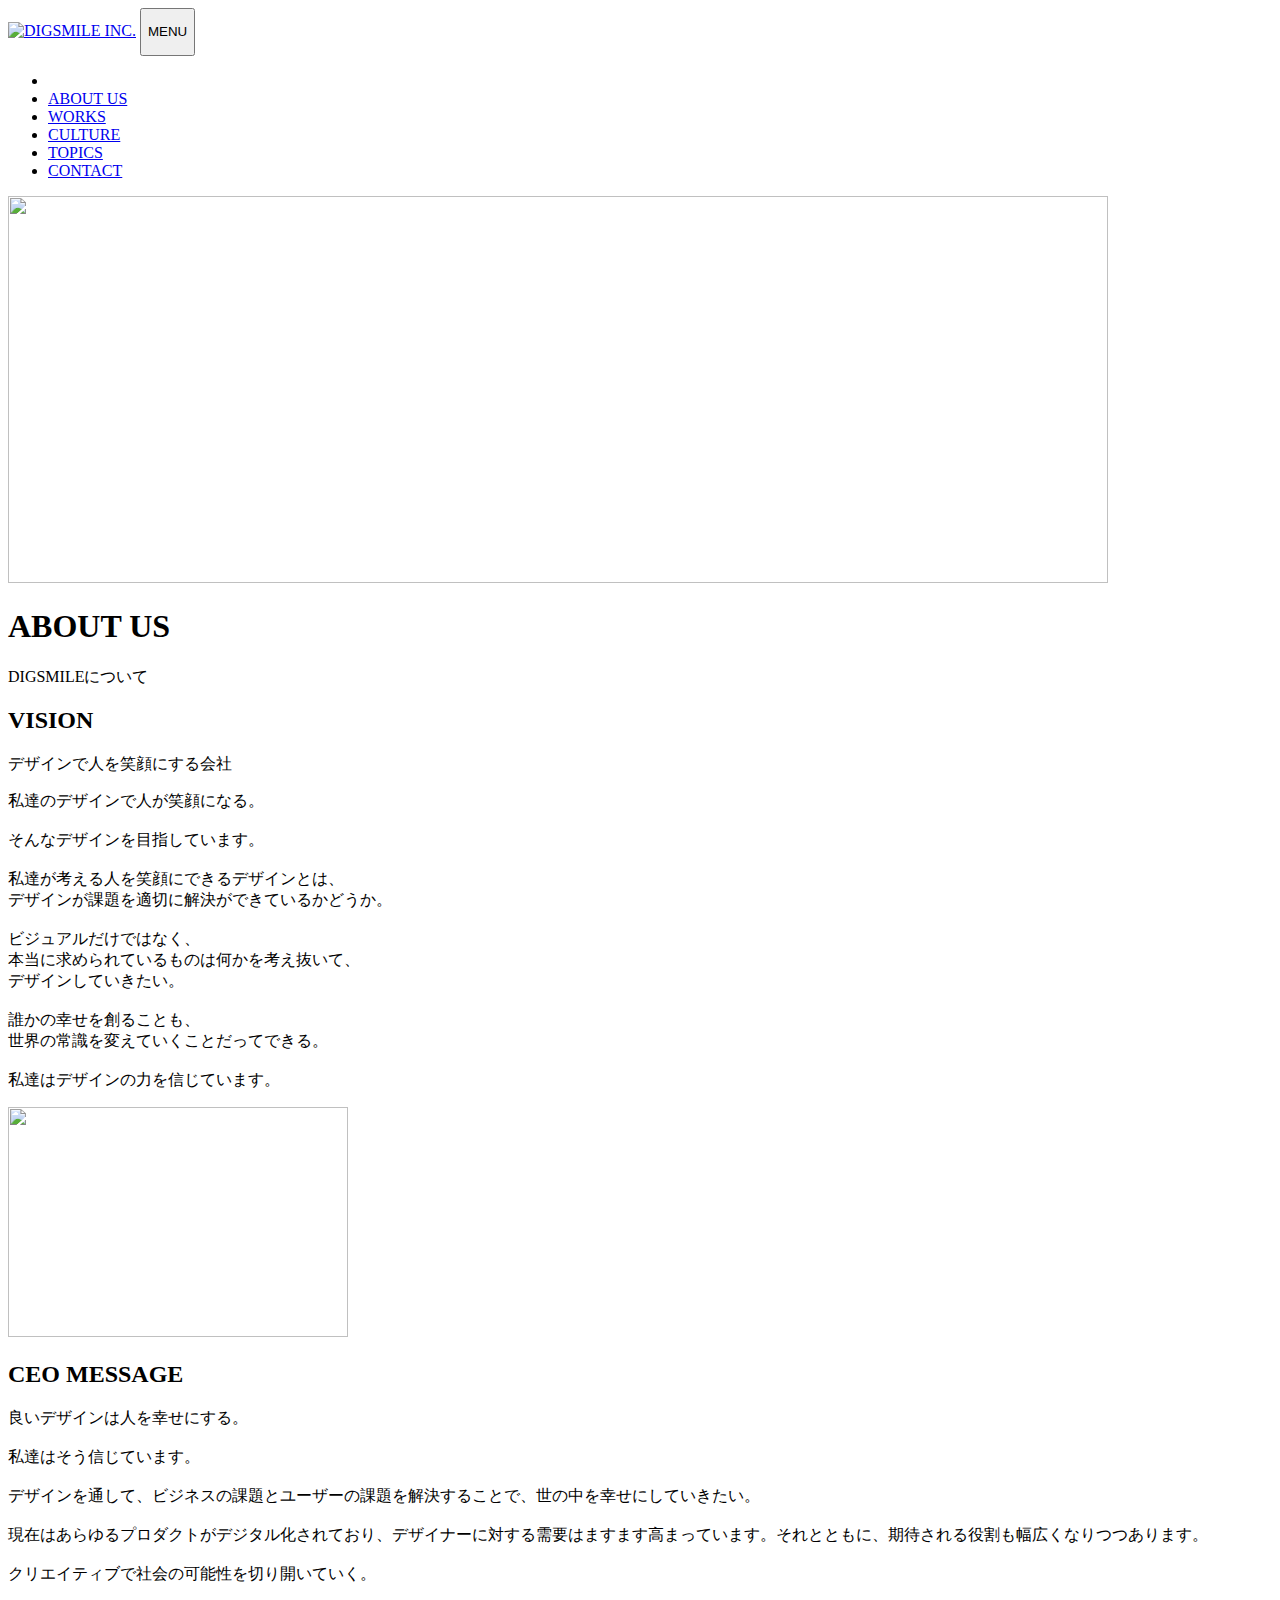
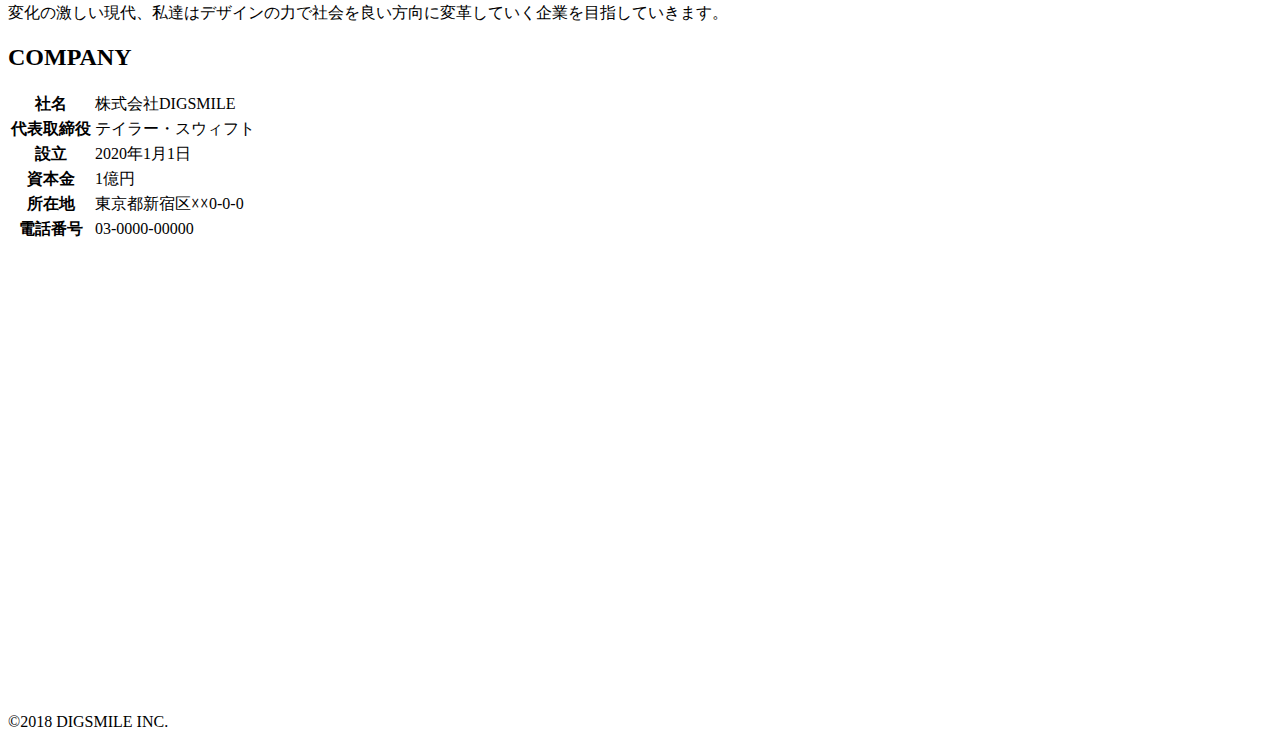
==== about/index.html @ 014f4f3a "update site logo link (relative path -> root relative path)" ====
<!DOCTYPE html>
<html lang="en">

<head>
  <!-- エンコード設定 -->
  <meta charset="UTF-8" />
  <meta http-equiv="X-UA-Compatible" content="IE=edge" />

  <!-- レスポンシブ対応 -->
  <meta name="viewport" content="width=device-width, initial-scale=1.0" />

  <!-- 模写コーディングのため、Basic認証をかける -->
  <meta name="robots" content="noindex , nofollow" />

  <!-- ページ設定 -->
  <title>DIGSMILE INC.</title>
  <meta name="keywards" content="DIGSMILE INC.,会社概要" />
  <meta name="description" content="DIGSMILE INC.の会社概要ページ" />
  <link rel="shortcut icon" href="../img/favicon.svg" />
  <link rel="apple-touch-icon" href="../img/favicon.svg" />

  <!-- CSS読み込み -->
  <link rel="stylesheet" href="../css/normalize.css" />
  <link rel="stylesheet" href="../css/style.css" />
</head>

<body class="pg_about">
  <div class="wrapper">
    <!-- ヘッダー -->
    <header class="ly_header">
      <div class="bl_headerUtils">
        <!-- サイトロゴ -->
        <a class="bl_headerUtils_logo" href="/index.html"><img src="/img/site-logo.svg" alt="DIGSMILE INC." /></a>
        <!-- ハンバーガーボタン -->
        <button class="bl_humbergerBtn">
          <div class="bl_humbergerBtn_icon">
            <span class="bl_humbergerBtn_bar bl_humbergerBtn_bar__top"></span>
            <span class="bl_humbergerBtn_bar bl_humbergerBtn_bar__mid"></span>
            <span class="bl_humbergerBtn_bar bl_humbergerBtn_bar__bottom"></span>
          </div>
          <p class="bl_humbergerBtn_txt">MENU</p>
        </button>
        <!-- ヘッダーナビゲーション -->
        <nav class="bl_headerNav">
          <ul class="bl_headerNav_inner">
            <li>
              <a class="bl_headerNav_siteLogo" href="../index.html"><img src="../img/site-logo2.svg" alt="" /></a>
            </li>
            <li><a class="bl_headerNav_link" href="../index.html#sec_about">ABOUT US</a></li>
            <li><a class="bl_headerNav_link" href="../index.html#sec_works">WORKS</a></li>
            <li><a class="bl_headerNav_link" href="../index.html#sec_culture">CULTURE</a></li>
            <li><a class="bl_headerNav_link" href="../index.html#sec_topics">TOPICS</a></li>
            <li><a class="bl_headerNav_link" href="../index.html#sec_contact">CONTACT</a></li>
          </ul>
        </nav>
      </div>
      <!-- /.bl_headerUtils -->
    </header>

    <main>
      <!-- キービジュアル -->
      <div class="bl_keyVisual">
        <img class="bl_keyVisual_img" src="./img/heading-img@2x.jpg" width="1100" height="387" alt="" />
        <div class="bl_keyVisual_body">
          <h1 class="bl_keyVisual_bigCopy">ABOUT US</h1>
          <p class="bl_keyVisual_smallCopy">DIGSMILEについて</p>
        </div>
        <!-- /.bl_keyVisual_body -->
      </div>
      <!-- /.bl_mainVisual -->
      <article class="ly_article">
        <div class="ly_cont">
          <section class="ly_cont_inner md_pl120 lg_pl226" id="sec_vision">
            <h2 class="el_sectionTtl">VISION</h2>
            <p class="el_sectionSummary">デザインで人を笑顔にする会社</p>
            <p class="el_sectionMsg">
              私達のデザインで人が笑顔になる。<br /><br />そんなデザインを目指しています。<br /><br />私達が考える人を笑顔にできるデザインとは、<br />デザインが課題を適切に解決ができているかどうか。<br /><br />ビジュアルだけではなく、<br />本当に求められているものは何かを考え抜いて、<br />デザインしていきたい。<br /><br />誰かの幸せを創ることも、<br />世界の常識を変えていくことだってできる。<br /><br />私達はデザインの力を信じています。
            </p>
          </section>
        </div>
        <!-- /.ly_cont -->
        <div class="ly_cont">
          <section class="ly_cont_inner" id="sec_ceoMessage">
            <div class="bl_imgContent">
              <img class="bl_imgContent_img" src="./img/ceo-img@2x.jpg" width="340" height="230" alt="" />
              <div class="bl_imgContent_content">
                <h2 class="el_sectionTtl">CEO MESSAGE</h2>
                <p>
                  良いデザインは人を幸せにする。<br /><br />私達はそう信じています。<br /><br />デザインを通して、ビジネスの課題とユーザーの課題を解決することで、世の中を幸せにしていきたい。<br /><br />現在はあらゆるプロダクトがデジタル化されており、デザイナーに対する需要はますます高まっています。それとともに、期待される役割も幅広くなりつつあります。<br /><br />クリエイティブで社会の可能性を切り開いていく。<br /><br />変化の激しい現代、私達はデザインの力で社会を良い方向に変革していく企業を目指していきます。
                </p>
              </div>
            </div>
          </section>
        </div>
        <!-- /.ly_cont -->
        <div class="ly_cont">
          <section class="ly_cont_inner" id="sec_company">
            <h2 class="el_sectionTtl">COMPANY</h2>
            <div class="bl_horizTable">
              <table>
                <tr>
                  <th>社名</th>
                  <td>株式会社DIGSMILE</td>
                </tr>
                <tr>
                  <th>代表取締役</th>
                  <td>テイラー・スウィフト</td>
                </tr>
                <tr>
                  <th>設立</th>
                  <td>2020年1月1日</td>
                </tr>
                <tr>
                  <th>資本金</th>
                  <td>1億円</td>
                </tr>
                <tr>
                  <th>所在地</th>
                  <td>東京都新宿区☓☓0-0-0</td>
                </tr>
                <tr>
                  <th>電話番号</th>
                  <td>03-0000-00000</td>
                </tr>
              </table>
            </div>
            <iframe class="el_googleMap"
              src="https://www.google.com/maps/embed?pb=!1m14!1m12!1m3!1d6480.857083629571!2d139.69778716554978!3d35.69107059295656!2m3!1f0!2f0!3f0!3m2!1i1024!2i768!4f13.1!5e0!3m2!1sja!2suk!4v1666023691717!5m2!1sja!2suk"
              width="600" height="450" style="border: 0" allowfullscreen="" loading="lazy"
              referrerpolicy="no-referrer-when-downgrade"></iframe>
          </section>
        </div>
        <!-- /.ly_cont -->
      </article>
    </main>

    <!-- フッター -->
    <footer class="ly_footer">
      <p class="el_copyRight">&copy;2018 DIGSMILE INC.</p>
    </footer>
  </div>
  <!-- /.wrapper -->

  <!-- Java Script 読み込み -->
  <script src="../js/jquery-3.6.1.min.js"></script>
  <script src="../js/humbergerBtn.js"></script>
</body>

</html>
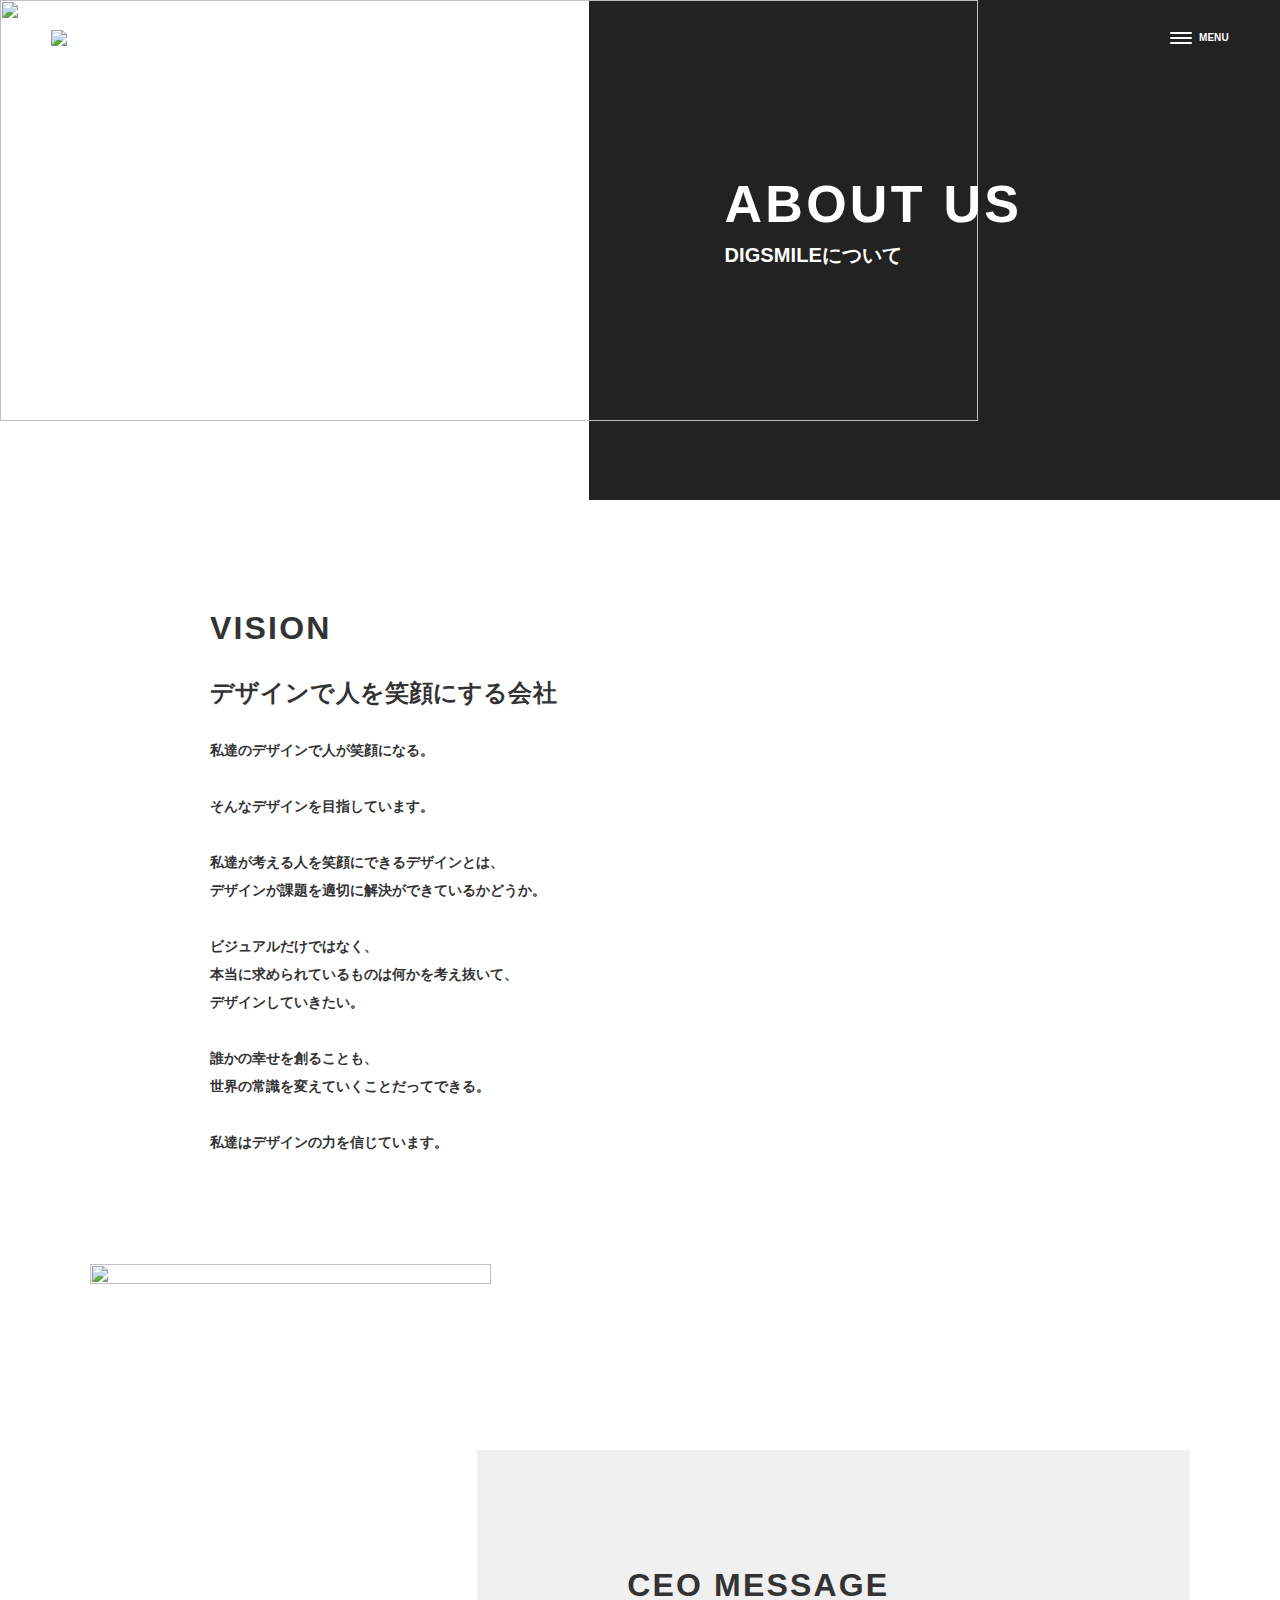
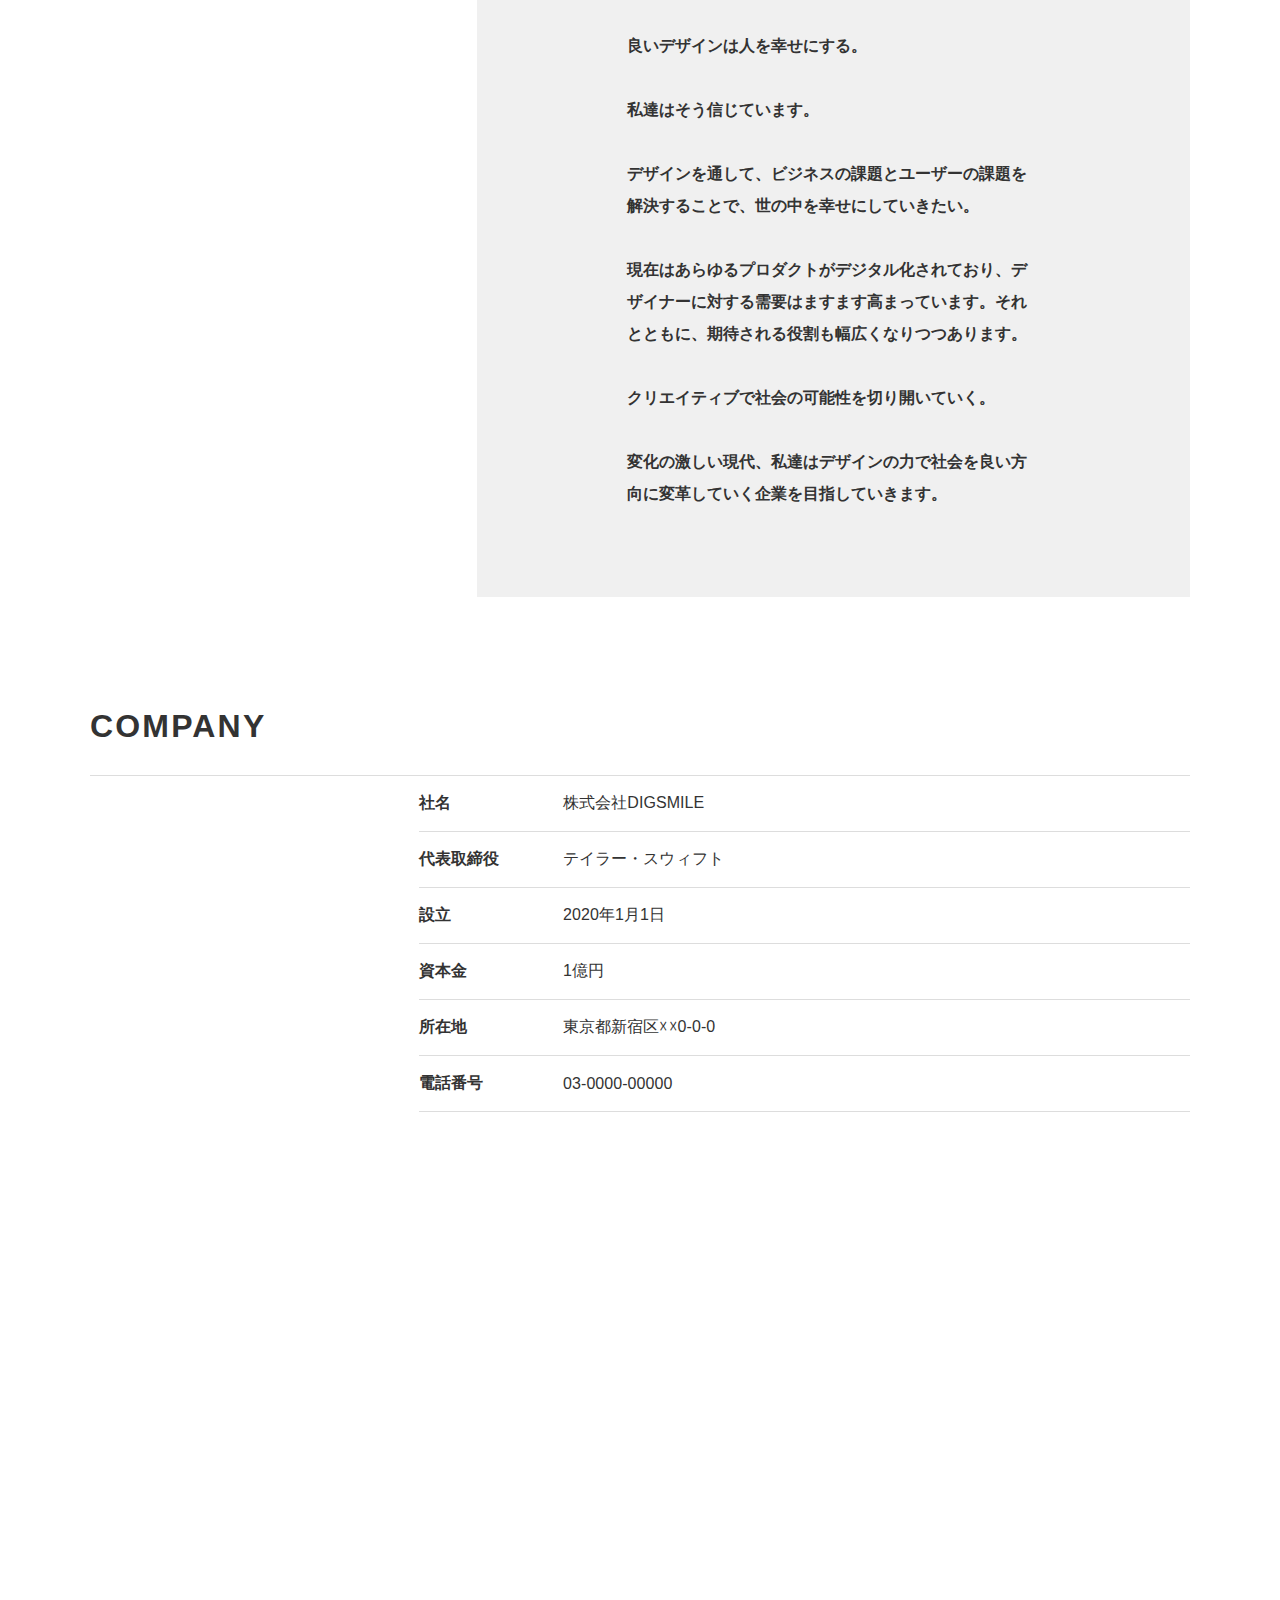
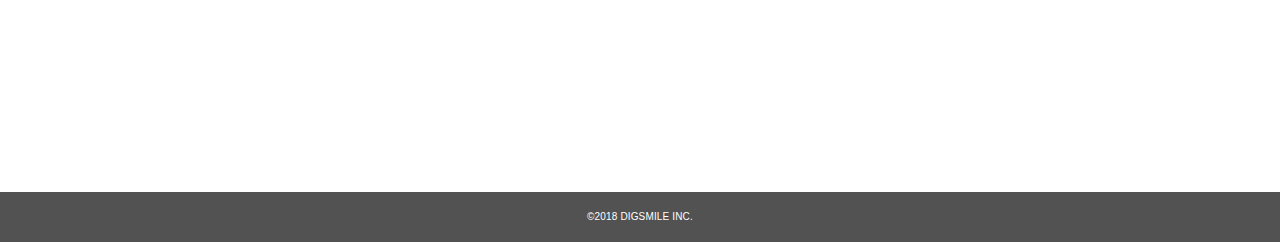
==== commit ca277ac7: "fix paragraph (br tag -> p tag and adjust spacing)" ====
--- a/about/index.html
+++ b/about/index.html
@@ -13,15 +13,15 @@
   <meta name="robots" content="noindex , nofollow" />
 
   <!-- ページ設定 -->
-  <title>DIGSMILE INC.</title>
+  <title>会社概要|DIGSMILE INC.</title>
   <meta name="keywards" content="DIGSMILE INC.,会社概要" />
   <meta name="description" content="DIGSMILE INC.の会社概要ページ" />
-  <link rel="shortcut icon" href="../img/favicon.svg" />
-  <link rel="apple-touch-icon" href="../img/favicon.svg" />
+  <link rel="shortcut icon" href="/img/favicon.svg" />
+  <link rel="apple-touch-icon" href="/img/favicon.svg" />
 
   <!-- CSS読み込み -->
-  <link rel="stylesheet" href="../css/normalize.css" />
-  <link rel="stylesheet" href="../css/style.css" />
+  <link rel="stylesheet" href="/css/normalize.css" />
+  <link rel="stylesheet" href="/css/style.css" />
 </head>
 
 <body class="pg_about">
@@ -44,13 +44,13 @@
         <nav class="bl_headerNav">
           <ul class="bl_headerNav_inner">
             <li>
-              <a class="bl_headerNav_siteLogo" href="../index.html"><img src="../img/site-logo2.svg" alt="" /></a>
+              <a class="bl_headerNav_siteLogo" href="/index.html"><img src="/img/site-logo2.svg" alt="" /></a>
             </li>
-            <li><a class="bl_headerNav_link" href="../index.html#sec_about">ABOUT US</a></li>
-            <li><a class="bl_headerNav_link" href="../index.html#sec_works">WORKS</a></li>
-            <li><a class="bl_headerNav_link" href="../index.html#sec_culture">CULTURE</a></li>
-            <li><a class="bl_headerNav_link" href="../index.html#sec_topics">TOPICS</a></li>
-            <li><a class="bl_headerNav_link" href="../index.html#sec_contact">CONTACT</a></li>
+            <li><a class="bl_headerNav_link" href="/about/index.html">ABOUT US</a></li>
+            <li><a class="bl_headerNav_link" href="/index.html#sec_works">WORKS</a></li>
+            <li><a class="bl_headerNav_link" href="/index.html#sec_culture">CULTURE</a></li>
+            <li><a class="bl_headerNav_link" href="/index.html#sec_topics">TOPICS</a></li>
+            <li><a class="bl_headerNav_link" href="/contact/index.html">CONTACT</a></li>
           </ul>
         </nav>
       </div>
@@ -73,8 +73,13 @@
           <section class="ly_cont_inner md_pl120 lg_pl226" id="sec_vision">
             <h2 class="el_sectionTtl">VISION</h2>
             <p class="el_sectionSummary">デザインで人を笑顔にする会社</p>
-            <p class="el_sectionMsg">
-              私達のデザインで人が笑顔になる。<br /><br />そんなデザインを目指しています。<br /><br />私達が考える人を笑顔にできるデザインとは、<br />デザインが課題を適切に解決ができているかどうか。<br /><br />ビジュアルだけではなく、<br />本当に求められているものは何かを考え抜いて、<br />デザインしていきたい。<br /><br />誰かの幸せを創ることも、<br />世界の常識を変えていくことだってできる。<br /><br />私達はデザインの力を信じています。
+            <p class="el_sectionMsg el_sectionMsg__space">
+              私達のデザインで人が笑顔になる。</p>
+            <p class="el_sectionMsg el_sectionMsg__space">そんなデザインを目指しています。</p>
+            <p class="el_sectionMsg el_sectionMsg__space">私達が考える人を笑顔にできるデザインとは、<br />デザインが課題を適切に解決ができているかどうか。</p>
+            <p class="el_sectionMsg el_sectionMsg__space">ビジュアルだけではなく、<br />本当に求められているものは何かを考え抜いて、<br />デザインしていきたい。</p>
+            <p class="el_sectionMsg el_sectionMsg__space">誰かの幸せを創ることも、<br />世界の常識を変えていくことだってできる。</p>
+            <p class="el_sectionMsg">私達はデザインの力を信じています。
             </p>
           </section>
         </div>
@@ -142,8 +147,8 @@
   <!-- /.wrapper -->
 
   <!-- Java Script 読み込み -->
-  <script src="../js/jquery-3.6.1.min.js"></script>
-  <script src="../js/humbergerBtn.js"></script>
+  <script src="/js/jquery-3.6.1.min.js"></script>
+  <script src="/js/humbergerBtn.js"></script>
 </body>
 
 </html>--- a/css/style.css
+++ b/css/style.css
@@ -0,0 +1,1826 @@
+/* stylelint-disable no-duplicate-selectors */
+@charset "UTF-8";
+@font-face {
+  font-family: Montserrat;
+  font-style: normal;
+  font-weight: 800;
+  src: url("../fonts/Montserrat-VariableFont_wght.ttf") format("truetype");
+}
+@font-face {
+  font-family: Montserrat;
+  font-style: normal;
+  font-weight: 700;
+  src: url("../fonts/Montserrat-VariableFont_wght.ttf") format("truetype");
+}
+@font-face {
+  font-family: Montserrat;
+  font-style: normal;
+  font-weight: 500;
+  src: url("../fonts/Montserrat-VariableFont_wght.ttf") format("truetype");
+}
+@font-face {
+  font-family: "Noto Sans JP";
+  font-style: normal;
+  font-weight: 500;
+  src: url("../fonts/NotoSansJP-Medium.otf") format("opentype");
+}
+@font-face {
+  font-family: "Noto Sans JP";
+  font-style: normal;
+  font-weight: 700;
+  src: url("../fonts/NotoSansJP-Bold.otf") format("opentype");
+}
+
+body {
+  margin: 0;
+  color: #333;
+  font-family: Montserrat, "Noto Sans JP", sans-serif;
+  line-height: normal;
+  word-wrap: break-word;
+  overflow-wrap: break-word;
+}
+
+button,
+input,
+select,
+textarea {
+  font-family: inherit;
+  font-size: 100%;
+}
+
+a {
+  color: #0069ff;
+}
+
+img {
+  max-width: 100%;
+  vertical-align: top;
+}
+
+.wrapper {
+  overflow-x: hidden;
+}
+
+.ly_header {
+  position: absolute;
+  z-index: 99;
+  box-sizing: border-box;
+  width: 100%;
+  padding-top: max(3.5114503817vw + 6.8320610687px, 20px);
+  padding-right: max(3.8167938931vw + 0.6870229008px, 15px);
+  padding-bottom: max(3.5114503817vw + 6.8320610687px, 20px);
+  padding-left: max(3.8167938931vw + 0.6870229008px, 15px);
+}
+@media screen and (min-width: 768px) {
+  .ly_header {
+    padding-top: min(-0.5654761905vw + 38.1428571429px, 33.8px);
+    padding-right: max(4.1666666667vw + -2px, 30px);
+    padding-bottom: min(-0.5654761905vw + 38.1428571429px, 33.8px);
+    padding-left: max(4.1666666667vw + -2px, 30px);
+  }
+}
+@media screen and (min-width: 1440px) {
+  .ly_header {
+    padding: 30px 58px;
+  }
+}
+
+.pg_about .ly_header,
+.pg_contact .ly_header {
+  padding-top: max(2.5445292621vw + 10.2580152672px, 19.8px);
+  padding-right: max(3.8167938931vw + 0.6870229008px, 15px);
+  padding-bottom: max(2.5445292621vw + 10.2580152672px, 19.8px);
+  padding-left: max(3.8167938931vw + 0.6870229008px, 15px);
+}
+@media screen and (min-width: 768px) {
+  .pg_about .ly_header,
+  .pg_contact .ly_header {
+    padding-top: max(0.0297619048vw + 29.5714285714px, 29.8px);
+    padding-right: max(4.1666666667vw + -2px, 30px);
+    padding-bottom: max(0.0297619048vw + 29.5714285714px, 29.8px);
+    padding-left: max(4.1666666667vw + -2px, 30px);
+  }
+}
+@media screen and (min-width: 1440px) {
+  .pg_about .ly_header,
+  .pg_contact .ly_header {
+    padding: 30px 58px;
+  }
+}
+
+.ly_article {
+  padding-top: 80px;
+}
+@media screen and (min-width: 768px) {
+  .ly_article {
+    padding-top: max(5.9523809524vw + 34.2857142857px, 80px);
+  }
+}
+@media screen and (min-width: 1440px) {
+  .ly_article {
+    padding-top: 120px;
+  }
+}
+
+.pg_about .ly_article,
+.pg_contact .ly_article {
+  padding: 40px 0;
+}
+@media screen and (min-width: 768px) {
+  .pg_about .ly_article,
+  .pg_contact .ly_article {
+    padding-top: max(2.9761904762vw + 17.1428571429px, 40px);
+    padding-bottom: max(2.9761904762vw + 17.1428571429px, 40px);
+  }
+}
+@media screen and (min-width: 1440px) {
+  .pg_about .ly_article,
+  .pg_contact .ly_article {
+    padding: 60px 0;
+  }
+}
+
+.ly_cont {
+  max-width: 1100px;
+  margin: 0 auto;
+  padding-top: 40px;
+  padding-bottom: 40px;
+  padding-right: max(3.8167938931vw + 0.6870229008px, 15px);
+  padding-left: max(3.8167938931vw + 0.6870229008px, 15px);
+}
+@media screen and (min-width: 768px) {
+  .ly_cont {
+    padding-top: max(2.9761904762vw + 17.1428571429px, 40px);
+    padding-bottom: max(2.9761904762vw + 17.1428571429px, 40px);
+  }
+}
+@media screen and (min-width: 1440px) {
+  .ly_cont {
+    padding: 60px 30px;
+  }
+}
+
+.ly_cont.ly_cont__overlay {
+  padding: 0;
+}
+@media screen and (min-width: 1440px) {
+  .ly_cont.ly_cont__overlay {
+    padding: 0 170px;
+  }
+}
+
+.ly_cont.ly_cont__col2 > *:last-child {
+  margin-bottom: 0;
+}
+@media screen and (min-width: 1440px) {
+  .ly_cont.ly_cont__col2 {
+    display: flex;
+  }
+}
+
+.pg_contact .ly_cont {
+  padding-top: 40px;
+  padding-bottom: 40px;
+  padding-right: max(8.9058524173vw + -18.3969465649px, 15px);
+  padding-left: max(8.9058524173vw + -18.3969465649px, 15px);
+}
+@media screen and (min-width: 768px) {
+  .pg_contact .ly_cont {
+    padding-top: max(2.9761904762vw + 17.1428571429px, 40px);
+    padding-bottom: max(2.9761904762vw + 17.1428571429px, 40px);
+  }
+}
+@media screen and (min-width: 1440px) {
+  .pg_contact .ly_cont {
+    max-width: 700px;
+    padding: 60px 50px;
+    margin: 0 auto;
+  }
+}
+
+.ly_cont__col2 .ly_cont_inner {
+  margin-bottom: 40px;
+}
+@media screen and (min-width: 1440px) {
+  .ly_cont__col2 .ly_cont_inner {
+    margin-right: 60px;
+  }
+
+  .ly_cont__col2 .ly_cont_inner:nth-of-type(2n) {
+    margin-right: 0;
+  }
+}
+
+.ly_footer {
+  width: 100%;
+  height: 50px;
+  background-color: #525252;
+  display: flex;
+  justify-content: center;
+  align-items: center;
+}
+
+.bl_headerUtils {
+  display: flex;
+  justify-content: space-between;
+  align-items: center;
+}
+
+.bl_headerUtils_logo {
+  display: block;
+  width: 189px;
+  margin: 0;
+  font-size: 0;
+}
+@media screen and (min-width: 768px) {
+  .bl_headerUtils_logo {
+    width: max(10.5654761905vw + 107.8571428571px, 189px);
+  }
+}
+@media screen and (min-width: 1440px) {
+  .bl_headerUtils_logo {
+    width: 260px;
+  }
+}
+
+.bl_headerUtils_logo img {
+  width: 100%;
+  height: auto;
+}
+
+.bl_headerNav {
+  position: fixed;
+  top: 0;
+  right: 0;
+  z-index: 2;
+  width: 100%;
+  height: 100vh;
+  opacity: 0;
+  visibility: hidden;
+}
+
+.bl_headerNav.is_fade {
+  opacity: 1;
+  visibility: visible;
+}
+
+.bl_headerNav_inner {
+  width: 100%;
+  height: 100vh;
+  text-align: center;
+  list-style: none;
+  background-color: #222;
+  opacity: 1;
+  padding: calc((100vh - 355px) / 2) 0 0;
+  margin: 0;
+}
+@media screen and (min-width: 1440px) {
+  .bl_headerNav_inner {
+    width: 520px;
+    position: absolute;
+    top: 0;
+    right: 0;
+    opacity: 0.95;
+    padding: 180px 0 0;
+  }
+
+  .bl_headerNav_inner::before {
+    display: block;
+    content: "";
+    width: calc(100vw - 520px);
+    height: 100vh;
+    position: absolute;
+    top: 0;
+    right: 520px;
+    background-color: #222;
+    opacity: 0.6;
+  }
+}
+
+.bl_headerNav_siteLogo {
+  display: inline-block;
+  margin-bottom: 40px;
+}
+
+.bl_headerNav_link {
+  display: inline-block;
+  text-decoration: none;
+  color: #fff;
+  font-weight: 800;
+  font-size: 1.25rem;
+  letter-spacing: 0.068em;
+  white-space: nowrap;
+  margin-bottom: 30px;
+}
+
+.bl_humbergerBtn {
+  display: flex;
+  align-items: center;
+  -webkit-appearance: none;
+  -moz-appearance: none;
+  appearance: none;
+  background-color: transparent;
+  border: none;
+  padding: 0;
+}
+
+.bl_humbergerBtn_icon {
+  position: relative;
+  z-index: 3;
+  display: block;
+  width: 22px;
+  height: 10px;
+  margin-right: 7px;
+  padding: 0;
+}
+
+.bl_humbergerBtn_txt {
+  z-index: 3;
+  color: #fff;
+  font-weight: 800;
+  font-size: 0.625rem;
+  letter-spacing: 0.005em;
+  margin: 0;
+}
+
+.bl_humbergerBtn_bar {
+  position: absolute;
+  display: block;
+  width: 22px;
+  height: 2px;
+  background-color: #fff;
+  transition: all 0.3s;
+  border-radius: 100vh;
+}
+
+.bl_humbergerBtn_bar.bl_humbergerBtn_bar__top {
+  top: -1px;
+}
+
+.bl_humbergerBtn_bar.bl_humbergerBtn_bar__mid {
+  top: 50%;
+  transform: translateY(-50%);
+}
+
+.bl_humbergerBtn_bar.bl_humbergerBtn_bar__bottom {
+  bottom: -1px;
+}
+
+.bl_humbergerBtn.is_close .bl_humbergerBtn_bar.bl_humbergerBtn_bar__top {
+  transform: translate(0, 4px) rotate(30deg);
+}
+
+.bl_humbergerBtn.is_close .bl_humbergerBtn_bar.bl_humbergerBtn_bar__mid {
+  opacity: 0;
+}
+
+.bl_humbergerBtn.is_close .bl_humbergerBtn_bar.bl_humbergerBtn_bar__bottom {
+  transform: translate(0, -6px) rotate(-30deg);
+}
+
+.is_noscroll {
+  overflow: hidden;
+}
+
+.bl_keyVisual {
+  position: relative;
+  height: max(90.8396946565vw + 326.3511450382px, 667px);
+}
+@media screen and (min-width: 768px) {
+  .bl_keyVisual {
+    height: min(-42.2619047619vw + 1348.5714285714px, 1024px);
+  }
+}
+@media screen and (min-width: 1440px) {
+  .bl_keyVisual {
+    height: 740px;
+  }
+}
+
+.bl_keyVisual::after {
+  display: block;
+  content: "";
+  background-color: #222;
+  height: 100%;
+  width: max(70.9923664122vw + 16.7786259542px, 283px);
+  position: absolute;
+  top: 0;
+  right: 0;
+  z-index: -1;
+}
+@media screen and (min-width: 768px) {
+  .bl_keyVisual::after {
+    width: max(32.4404761905vw + 312.8571428571px, 562px);
+  }
+}
+
+.pg_about .bl_keyVisual,
+.pg_contact .bl_keyVisual {
+  height: max(42.2391857506vw + 290.6030534351px, 449px);
+}
+@media screen and (min-width: 768px) {
+  .pg_about .bl_keyVisual,
+  .pg_contact .bl_keyVisual {
+    height: min(-22.4702380952vw + 787.5714285714px, 615px);
+  }
+}
+@media screen and (min-width: 1440px) {
+  .pg_about .bl_keyVisual,
+  .pg_contact .bl_keyVisual {
+    height: 464px;
+  }
+}
+
+.pg_about .bl_keyVisual::after,
+.pg_contact .bl_keyVisual::after {
+  width: 198px;
+  width: max(52.9262086514vw + -0.4732824427px, 198px);
+  height: 100%;
+}
+@media screen and (min-width: 768px) {
+  .pg_about .bl_keyVisual::after,
+  .pg_contact .bl_keyVisual::after {
+    width: max(55.6547619048vw + -21.4285714286px, 406px);
+  }
+}
+
+.bl_keyVisual_img {
+  max-height: 100%;
+  width: max(79.6437659033vw + -11.6641221374px, 287px);
+  height: max(78.8804071247vw + 284.1984732824px, 580px);
+  -o-object-fit: cover;
+  object-fit: cover;
+}
+@media screen and (min-width: 768px) {
+  .bl_keyVisual_img {
+    width: max(74.4047619048vw + 28.5714285714px, 600px);
+    height: min(-37.2023809524vw + 1175.7142857143px, 890px);
+  }
+}
+@media screen and (min-width: 1440px) {
+  .bl_keyVisual_img {
+    width: 1100px;
+    height: 640px;
+  }
+}
+
+.pg_about .bl_keyVisual_img,
+.pg_contact .bl_keyVisual_img {
+  width: max(76.3358778626vw + 0.7404580153px, 287px);
+  height: max(36.1323155216vw + 251.5038167939px, 387px);
+  -o-object-fit: cover;
+  object-fit: cover;
+}
+@media screen and (min-width: 768px) {
+  .pg_about .bl_keyVisual_img,
+  .pg_contact .bl_keyVisual_img {
+    width: max(76.3392857143vw + 0.7142857143px, 587px);
+    height: min(-21.130952381vw + 691.2857142857px, 529px);
+  }
+}
+@media screen and (min-width: 1440px) {
+  .pg_about .bl_keyVisual_img,
+  .pg_contact .bl_keyVisual_img {
+    width: 1100px;
+    height: 387px;
+  }
+}
+
+.bl_keyVisual_body {
+  position: absolute;
+  top: max(39.4402035623vw + 28.0992366412px, 176px);
+  left: max(84.7328244275vw + -207.7480916031px, 110px);
+}
+@media screen and (min-width: 768px) {
+  .bl_keyVisual_body {
+    top: min(-25.5952380952vw + 527.5714285714px, 331px);
+    left: max(76.0416666667vw + -141px, 443px);
+  }
+}
+@media screen and (min-width: 1440px) {
+  .bl_keyVisual_body {
+    top: 159px;
+    left: 954px;
+  }
+}
+
+.pg_about .bl_keyVisual_body {
+  top: max(18.0661577608vw + 81.2519083969px, 149px);
+  left: max(76.5903307888vw + -230.213740458px, 57px);
+}
+@media screen and (min-width: 768px) {
+  .pg_about .bl_keyVisual_body {
+    top: min(-9.5238095238vw + 293.1428571429px, 220px);
+    left: max(71.5773809524vw + -191.7142857143px, 358px);
+  }
+}
+@media screen and (min-width: 1440px) {
+  .pg_about .bl_keyVisual_body {
+    top: 156px;
+    left: 839px;
+  }
+}
+
+.pg_contact .bl_keyVisual_body {
+  top: max(0.7633587786vw + 126.1374045802px, 129px);
+  left: max(92.6208651399vw + -279.3282442748px, 68px);
+}
+@media screen and (min-width: 768px) {
+  .pg_contact .bl_keyVisual_body {
+    top: max(3.5714285714vw + 104.5714285714px, 132px);
+    left: max(68.75vw + -96px, 432px);
+  }
+}
+@media screen and (min-width: 1440px) {
+  .pg_contact .bl_keyVisual_body {
+    top: 156px;
+    left: 894px;
+  }
+}
+
+.bl_keyVisual_smallCopy {
+  font-family: Montserrat, "游ゴシック", YuGothic, sans-serif;
+  color: #fff;
+  font-weight: 700;
+  letter-spacing: 0.063em;
+  line-height: 1.3125;
+  font-size: max(0.0636132316vw + 0.7614503817rem, 1rem);
+  margin-top: 0;
+  margin-bottom: 10px;
+}
+
+.bl_keyVisual_smallCopy::before {
+  display: block;
+  content: "";
+  margin-top: calc((1 - 1.3125) * 0.5em);
+}
+
+.bl_keyVisual_smallCopy::after {
+  display: block;
+  content: "";
+  margin-bottom: calc((1 - 1.3125) * 0.5em);
+}
+@media screen and (min-width: 768px) {
+  .bl_keyVisual_smallCopy {
+    font-size: 1.25rem;
+  }
+}
+@media screen and (min-width: 1440px) {
+  .bl_keyVisual_smallCopy {
+    letter-spacing: 0;
+    line-height: 1.25;
+  }
+
+  .bl_keyVisual_smallCopy::before {
+    display: block;
+    content: "";
+    margin-top: calc((1 - 1.25) * 0.5em);
+  }
+
+  .bl_keyVisual_smallCopy::after {
+    display: block;
+    content: "";
+    margin-bottom: calc((1 - 1.25) * 0.5em);
+  }
+}
+@media screen and (min-width: 1440px) {
+  .bl_keyVisual_smallCopy {
+    padding-bottom: 0;
+  }
+}
+
+.bl_keyVisual_smallCopy::before {
+  margin-top: 0;
+}
+
+.bl_keyVisual_smallCopy::after {
+  margin-bottom: 0;
+}
+
+.pg_about .bl_keyVisual_smallCopy {
+  letter-spacing: 0;
+}
+@media screen and (min-width: 768px) {
+  .pg_about .bl_keyVisual_smallCopy {
+    letter-spacing: 0.005em;
+  }
+}
+
+.pg_about .bl_keyVisual_smallCopy::before {
+  padding-top: 1.5px;
+}
+
+.pg_about .bl_keyVisual_smallCopy::after {
+  padding-bottom: 1.5px;
+}
+
+.pg_contact .bl_keyVisual_smallCopy {
+  font-size: 1rem;
+  letter-spacing: 0.005em;
+}
+
+.bl_keyVisual_bigCopy {
+  color: #fff;
+  font-size: 3.5rem;
+  font-weight: 800;
+  letter-spacing: 0.063em;
+  line-height: 0.946429;
+  white-space: nowrap;
+  padding: 0;
+  margin: 0;
+}
+
+.bl_keyVisual_bigCopy::before {
+  display: block;
+  content: "";
+  margin-top: calc((1 - 0.946429) * 0.5em);
+}
+
+.bl_keyVisual_bigCopy::after {
+  display: block;
+  content: "";
+  margin-bottom: calc((1 - 0.946429) * 0.5em);
+}
+@media screen and (min-width: 768px) {
+  .bl_keyVisual_bigCopy {
+    font-size: 4.5rem;
+  }
+}
+@media screen and (min-width: 1440px) {
+  .bl_keyVisual_bigCopy {
+    letter-spacing: 0;
+    line-height: 1.194444;
+  }
+
+  .bl_keyVisual_bigCopy::before {
+    display: block;
+    content: "";
+    margin-top: calc((1 - 1.194444) * 0.5em);
+  }
+
+  .bl_keyVisual_bigCopy::after {
+    display: block;
+    content: "";
+    margin-bottom: calc((1 - 1.194444) * 0.5em);
+  }
+}
+
+.bl_keyVisual_bigCopy::before {
+  padding-top: 7.5px;
+}
+
+.bl_keyVisual_bigCopy::after {
+  padding-bottom: 7.5px;
+}
+@media screen and (min-width: 1440px) {
+  .bl_keyVisual_bigCopy::before {
+    padding-top: 2px;
+  }
+
+  .bl_keyVisual_bigCopy::after {
+    padding-bottom: 2px;
+  }
+}
+
+.pg_about .bl_keyVisual_bigCopy {
+  font-size: 3.25rem;
+  letter-spacing: 0;
+  margin-bottom: 5px;
+}
+@media screen and (min-width: 768px) {
+  .pg_about .bl_keyVisual_bigCopy {
+    letter-spacing: 0.063em;
+  }
+}
+@media screen and (min-width: 1440px) {
+  .pg_about .bl_keyVisual_bigCopy {
+    font-size: 4.5rem;
+  }
+}
+
+.pg_about .bl_keyVisual_bigCopy::before {
+  padding-top: 7px;
+}
+
+.pg_about .bl_keyVisual_bigCopy::after {
+  padding-bottom: 7px;
+}
+
+.pg_contact .bl_keyVisual_bigCopy {
+  font-size: 3.25em;
+  letter-spacing: 0.063em;
+  margin-bottom: 8px;
+}
+
+.pg_contact .bl_keyVisual_bigCopy::before {
+  margin-top: -0.6px;
+}
+
+.pg_contact .bl_keyVisual_bigCopy::after {
+  margin-bottom: -0.6px;
+}
+@media screen and (min-width: 1440px) {
+  .pg_contact .bl_keyVisual_bigCopy {
+    font-size: 4.5rem;
+  }
+
+  .pg_contact .bl_keyVisual_bigCopy::before {
+    margin-top: 0;
+  }
+
+  .pg_contact .bl_keyVisual_bigCopy::after {
+    margin-bottom: 0;
+  }
+}
+
+.bl_overlay {
+  background-image: url("../img/about-img@2x.jpg");
+  background-position: center bottom;
+  background-size: cover;
+  padding-top: max(2.5445292621vw + 40.4580152672px, 50px);
+  padding-right: max(18.8295165394vw + -55.6106870229px, 15px);
+  padding-bottom: max(2.5445292621vw + 40.4580152672px, 50px);
+  padding-left: max(18.8295165394vw + -55.6106870229px, 15px);
+}
+@media screen and (min-width: 768px) {
+  .bl_overlay {
+    padding-top: max(12.7226463104vw + 12.2900763359px, 60px);
+    padding-right: min(-9.9236641221vw + 126.213740458px, 89px);
+    padding-bottom: max(12.7226463104vw + 12.2900763359px, 60px);
+  }
+}
+@media screen and (min-width: 1440px) {
+  .bl_overlay {
+    padding-top: 110px;
+    padding-bottom: 110px;
+    padding-left: 50px;
+  }
+}
+
+.bl_overlay_inner {
+  box-sizing: border-box;
+  max-width: 590px;
+  background-color: #fff;
+  z-index: 2;
+  padding: 50px 30px;
+  margin: 0 auto;
+}
+@media screen and (min-width: 1440px) {
+  .bl_overlay_inner {
+    margin-top: 0;
+  }
+}
+@media screen and (min-width: 768px) {
+  .bl_overlay_inner {
+    margin-left: 0;
+  }
+}
+
+.bl_overlay_txt {
+  font-family: Montserrat, "游ゴシック", YuGothic, sans-serif;
+  font-weight: 500;
+  font-size: 0.875rem;
+  letter-spacing: 0;
+  line-height: 2;
+  margin-top: 0;
+  margin-bottom: 27px;
+}
+
+.bl_overlay_txt::before {
+  display: block;
+  content: "";
+  margin-top: calc((1 - 2) * 0.5em);
+}
+
+.bl_overlay_txt::after {
+  display: block;
+  content: "";
+  margin-bottom: calc((1 - 2) * 0.5em);
+}
+@media screen and (min-width: 768px) {
+  .bl_overlay_txt {
+    font-size: 1rem;
+    line-height: 2;
+  }
+
+  .bl_overlay_txt::before {
+    display: block;
+    content: "";
+    margin-top: calc((1 - 2) * 0.5em);
+  }
+
+  .bl_overlay_txt::after {
+    display: block;
+    content: "";
+    margin-bottom: calc((1 - 2) * 0.5em);
+  }
+}
+@media screen and (min-width: 768px) {
+  .bl_overlay_txt {
+    margin-top: 0;
+    margin-bottom: 25px;
+  }
+}
+@media screen and (min-width: 1440px) {
+  .bl_overlay_txt {
+    margin-bottom: 30px;
+  }
+}
+
+.bl_overlay_txt::before {
+  margin-top: -5px;
+}
+
+.bl_overlay_txt::after {
+  margin-bottom: -5px;
+}
+@media screen and (min-width: 768px) {
+  .bl_overlay_txt::before {
+    margin-top: -5.5px;
+  }
+
+  .bl_overlay_txt::after {
+    margin-bottom: -5.5px;
+  }
+}
+
+.bl_card_img {
+  width: 100%;
+  max-width: 520px;
+  height: auto;
+  -o-object-fit: cover;
+  object-fit: cover;
+}
+
+.bl_card_body {
+  padding: 28px 0 27px;
+}
+
+.bl_card_body > *:last-child {
+  margin-bottom: 0;
+}
+
+.bl_card_txt {
+  font-family: Montserrat, "游ゴシック", YuGothic, sans-serif;
+  font-weight: 500;
+  line-height: 1;
+  margin-top: 0;
+  margin-bottom: 10px;
+}
+
+.bl_card_txt::before {
+  display: block;
+  content: "";
+  margin-top: calc((1 - 1) * 0.5em);
+}
+
+.bl_card_txt::after {
+  display: block;
+  content: "";
+  margin-bottom: calc((1 - 1) * 0.5em);
+}
+
+.bl_card_txt::before {
+  margin-top: 2.5px;
+}
+
+.bl_card_txt::after {
+  margin-bottom: 2.5px;
+}
+
+.bl_vertPosts {
+  list-style: none;
+  max-width: 700px;
+  padding: 0;
+  margin: 0 0 30px;
+}
+@media screen and (min-width: 1440px) {
+  .bl_vertPosts {
+    margin-left: auto;
+  }
+}
+
+.bl_vertPosts_item {
+  box-sizing: border-box;
+  border-bottom: 1px solid #ddd;
+  margin-bottom: 20px;
+}
+@media screen and (min-width: 768px) {
+  .bl_vertPosts_item {
+    margin-bottom: 30px;
+  }
+}
+
+.bl_vertPosts_header {
+  font-size: 0;
+  margin-bottom: 9px;
+}
+@media screen and (min-width: 768px) {
+  .bl_vertPosts_header {
+    margin-bottom: 10px;
+  }
+}
+
+.bl_vertPosts_date {
+  color: #cecece;
+  font-weight: 700;
+  font-size: 0.625rem;
+  letter-spacing: 0.015em;
+}
+
+.bl_vertPosts_ttl {
+  display: block;
+  text-decoration: none;
+  font-family: Montserrat, "游ゴシック", YuGothic, sans-serif;
+  color: #333;
+  font-weight: 700;
+  font-size: 0.75rem;
+  line-height: 1.666666;
+  margin-bottom: 7px;
+}
+
+.bl_vertPosts_ttl::before {
+  display: block;
+  content: "";
+  margin-top: calc((1 - 1.666666) * 0.5em);
+}
+
+.bl_vertPosts_ttl::after {
+  display: block;
+  content: "";
+  margin-bottom: calc((1 - 1.666666) * 0.5em);
+}
+@media screen and (min-width: 768px) {
+  .bl_vertPosts_ttl {
+    font-size: 0.875rem;
+  }
+}
+@media screen and (min-width: 768px) {
+  .bl_vertPosts_ttl {
+    margin-bottom: 10px;
+  }
+}
+
+.bl_vertPosts_ttl::before {
+  margin-top: -2px;
+}
+
+.bl_vertPosts_ttl::after {
+  margin-bottom: -2px;
+}
+@media screen and (min-width: 768px) {
+  .bl_vertPosts_ttl::before {
+    margin-top: -3px;
+  }
+
+  .bl_vertPosts_ttl::after {
+    margin-bottom: -3px;
+  }
+}
+
+@media screen and (min-width: 1440px) {
+  .bl_sectionCol2 {
+    display: flex;
+    flex-direction: row-reverse;
+    justify-content: space-between;
+    align-items: center;
+  }
+}
+
+.bl_sectionCol2_img {
+  width: 100%;
+  max-width: 520px;
+  height: auto;
+  -o-object-fit: cover;
+  object-fit: cover;
+  margin-top: 0;
+  margin-bottom: 30px;
+}
+@media screen and (min-width: 1440px) {
+  .bl_sectionCol2_img {
+    max-width: 580px;
+    margin-left: 80px;
+    margin-bottom: 0;
+  }
+}
+
+@media screen and (min-width: 1440px) {
+  .bl_sectionCol2_body {
+    width: 440px;
+  }
+}
+
+.bl_imgContent_img {
+  height: auto;
+  width: min(-5.0890585242vw + 359.0839694656px, 340px);
+  margin-left: -15px;
+}
+@media screen and (min-width: 768px) {
+  .bl_imgContent_img {
+    width: max(11.9047619048vw + 248.5714285714px, 340px);
+  }
+}
+@media screen and (min-width: 1440px) {
+  .bl_imgContent_img {
+    width: 420px;
+  }
+}
+@media screen and (min-width: 768px) {
+  .bl_imgContent_img {
+    margin-left: 0;
+  }
+}
+
+.bl_imgContent_content {
+  z-index: -1;
+  background-color: #f0f0f0;
+  position: relative;
+  top: -100px;
+  margin-bottom: -100px;
+  padding-top: min(-4.0712468193vw + 140.2671755725px, 125px);
+  padding-bottom: max(3.0534351145vw + 69.5496183206px, 81px);
+  padding-left: max(3.0534351145vw + 16.5496183206px, 28px);
+  padding-right: 29px;
+}
+@media screen and (min-width: 768px) {
+  .bl_imgContent_content {
+    top: -85px;
+    margin-bottom: -85px;
+  }
+}
+@media screen and (min-width: 1440px) {
+  .bl_imgContent_content {
+    top: -138px;
+    margin-bottom: -138px;
+  }
+}
+@media screen and (min-width: 768px) {
+  .bl_imgContent_content {
+    padding-top: max(1.6369047619vw + 96.4285714286px, 109px);
+    padding-right: max(23.2142857143vw + -149.2857142857px, 29px);
+    padding-bottom: min(-0.4464285714vw + 96.4285714286px, 93px);
+    padding-left: max(21.5773809524vw + -125.7142857143px, 40px);
+  }
+}
+@media screen and (min-width: 1440px) {
+  .bl_imgContent_content {
+    padding: 120px 185px 90px;
+  }
+}
+
+.bl_imgContent_content p {
+  font-size: 0.875rem;
+  font-weight: 700;
+  line-height: 2;
+  margin: 0;
+}
+
+.bl_imgContent_content p::before {
+  display: block;
+  content: "";
+  margin-top: calc((1 - 2) * 0.5em);
+}
+
+.bl_imgContent_content p::after {
+  display: block;
+  content: "";
+  margin-bottom: calc((1 - 2) * 0.5em);
+}
+@media screen and (min-width: 768px) {
+  .bl_imgContent_content p {
+    font-size: 1rem;
+  }
+}
+
+.bl_imgContent_content p::before {
+  margin-top: -4px;
+}
+
+.bl_imgContent_content p::after {
+  margin-bottom: -4px;
+}
+@media screen and (min-width: 768px) {
+  .bl_imgContent_content {
+    width: 415px;
+    margin-left: auto;
+    margin-right: 0;
+  }
+}
+@media screen and (min-width: 1440px) {
+  .bl_imgContent_content {
+    width: 400px;
+  }
+}
+
+.bl_horizTable {
+  border-top: 1px solid #ddd;
+}
+
+.bl_horizTable table {
+  border-collapse: collapse;
+  margin-bottom: 40px;
+  margin-right: 0;
+  margin-left: auto;
+  width: 100%;
+}
+@media screen and (min-width: 768px) {
+  .bl_horizTable table {
+    width: max(18.1547619048vw + 538.5714285714px, 678px);
+  }
+}
+@media screen and (min-width: 1440px) {
+  .bl_horizTable table {
+    width: 800px;
+  }
+}
+
+.bl_horizTable th,
+.bl_horizTable td {
+  box-sizing: border-box;
+  height: 60px;
+  border-bottom: 1px solid #ddd;
+  padding: 0;
+}
+@media screen and (min-width: 768px) {
+  .bl_horizTable th,
+  .bl_horizTable td {
+    height: 56px;
+  }
+}
+
+.bl_horizTable th {
+  width: 163px;
+  text-align: left;
+  font-family: Montserrat, "游ゴシック", YuGothic, sans-serif;
+  font-weight: 700;
+  font-size: 0.875rem;
+  letter-spacing: 0.004em;
+}
+@media screen and (min-width: 768px) {
+  .bl_horizTable th {
+    width: 144px;
+  }
+}
+@media screen and (min-width: 768px) {
+  .bl_horizTable th {
+    font-size: 1rem;
+    letter-spacing: 0.004em;
+  }
+}
+
+.bl_horizTable td {
+  font-family: Montserrat, "游ゴシック", YuGothic, sans-serif;
+  font-weight: 400;
+  font-size: 0.875rem;
+  letter-spacing: 0.004em;
+}
+@media screen and (min-width: 768px) {
+  .bl_horizTable td {
+    font-weight: 500;
+    font-size: 1rem;
+    letter-spacing: 0.004em;
+  }
+}
+
+.bl_contactForm {
+  border: none;
+  margin: 0;
+  padding: 0;
+}
+
+.bl_contactForm_msg {
+  font-size: 0.875rem;
+  font-weight: 400;
+  letter-spacing: 0.004em;
+  line-height: 1.714286;
+  margin-top: 0;
+  margin-bottom: 50px;
+}
+
+.bl_contactForm_msg::before {
+  display: block;
+  content: "";
+  margin-top: calc((1 - 1.714286) * 0.5em);
+}
+
+.bl_contactForm_msg::after {
+  display: block;
+  content: "";
+  margin-bottom: calc((1 - 1.714286) * 0.5em);
+}
+
+.bl_contactForm_msg::before {
+  margin-top: -2px;
+}
+
+.bl_contactForm_msg::after {
+  margin-bottom: -2px;
+}
+@media screen and (min-width: 768px) {
+  .bl_contactForm_msg {
+    font-size: 1rem;
+    line-height: 1.5;
+  }
+
+  .bl_contactForm_msg::before {
+    display: block;
+    content: "";
+    margin-top: calc((1 - 1.5) * 0.5em);
+  }
+
+  .bl_contactForm_msg::after {
+    display: block;
+    content: "";
+    margin-bottom: calc((1 - 1.5) * 0.5em);
+  }
+
+  .bl_contactForm_msg::before {
+    padding-top: 2px;
+    margin-top: 0;
+  }
+
+  .bl_contactForm_msg::after {
+    padding-bottom: 0;
+    margin-bottom: -2px;
+  }
+}
+
+.bl_contactForm_ttl {
+  display: inline-block;
+  font-weight: 700;
+  letter-spacing: 0.004em;
+  line-height: 1;
+  align-items: center;
+  margin-top: 0;
+  margin-bottom: 7px;
+
+  /*
+  @include m.media-query-min(md) {
+    // 文字調整
+    &::before {
+      padding-top: 4px;
+    }
+
+    &::after {
+      padding-bottom: 4px;
+    }
+  }
+  */
+}
+
+.bl_contactForm_ttl::before {
+  display: block;
+  content: "";
+  margin-top: calc((1 - 1) * 0.5em);
+}
+
+.bl_contactForm_ttl::after {
+  display: block;
+  content: "";
+  margin-bottom: calc((1 - 1) * 0.5em);
+}
+
+.bl_contactForm_ttl::before {
+  padding-top: 6px;
+}
+
+.bl_contactForm_ttl::after {
+  padding-bottom: 2px;
+}
+
+.bl_contactForm_ttl.bl_contactForm_ttl__sm::before {
+  padding-top: 1.5px;
+}
+
+.bl_contactForm_ttl.bl_contactForm_ttl__sm::after {
+  padding-bottom: 1.5px;
+}
+
+.bl_contactForm input[type="text"],
+.bl_contactForm input[type="email"],
+.bl_contactForm input[type="tel"] {
+  width: 100%;
+  height: 48px;
+  -webkit-appearance: none;
+  -moz-appearance: none;
+  appearance: none;
+  box-sizing: border-box;
+  border: 1px solid #333;
+  margin-bottom: 35px;
+}
+@media screen and (min-width: 1440px) {
+  .bl_contactForm input[type="text"],
+  .bl_contactForm input[type="email"],
+  .bl_contactForm input[type="tel"] {
+    height: 41px;
+  }
+}
+@media screen and (min-width: 1440px) {
+  .bl_contactForm input[type="text"],
+  .bl_contactForm input[type="email"],
+  .bl_contactForm input[type="tel"] {
+    margin-bottom: 40px;
+  }
+}
+
+.bl_contactForm textarea {
+  display: block;
+  width: 100%;
+  height: 210px;
+  -webkit-appearance: none;
+  -moz-appearance: none;
+  appearance: none;
+  box-sizing: border-box;
+  border: 1px solid #333;
+  margin-bottom: 40px;
+}
+@media screen and (min-width: 768px) {
+  .bl_contactForm textarea {
+    height: 180px;
+  }
+}
+@media screen and (min-width: 1440px) {
+  .bl_contactForm textarea {
+    height: 212px;
+  }
+}
+
+.bl_contactForm .bl_radioUnit {
+  margin-bottom: 27px;
+}
+@media screen and (min-width: 768px) {
+  .bl_contactForm .bl_radioUnit {
+    margin-bottom: 26px;
+  }
+}
+@media screen and (min-width: 1440px) {
+  .bl_contactForm .bl_radioUnit {
+    margin-bottom: 33px;
+  }
+}
+
+.bl_contactForm .bl_scrollbox {
+  margin-bottom: 40px;
+}
+
+.bl_contactForm .bl_checkbox {
+  margin-bottom: 40px;
+}
+
+.bl_radioUnit {
+  display: block;
+}
+@media screen and (min-width: 768px) {
+  .bl_radioUnit {
+    display: flex;
+  }
+}
+
+.bl_radio {
+  display: flex;
+  align-items: flex-start;
+  padding: 7px 10px;
+  margin-right: 30px;
+}
+
+.bl_radio_input {
+  width: 20px;
+  height: 20px;
+  accent-color: #333;
+  margin-right: 10px;
+}
+
+.bl_radio_txt {
+  font-family: Montserrat, "游ゴシック", YuGothic, sans-serif;
+  font-size: 1rem;
+  font-weight: 500;
+  letter-spacing: 0.004em;
+  line-height: 1;
+}
+
+.bl_radio_txt::after {
+  display: block;
+  content: "";
+  margin-right: -0.004em;
+}
+
+.bl_radio_txt::before {
+  display: block;
+  content: "";
+  margin-top: calc((1 - 1) * 0.5em);
+}
+
+.bl_radio_txt::after {
+  display: block;
+  content: "";
+  margin-bottom: calc((1 - 1) * 0.5em);
+}
+
+.bl_radio_txt::before {
+  margin-top: 0;
+  padding-top: 2.5px;
+}
+
+.bl_radio_txt::after {
+  margin-bottom: 0;
+  padding-bottom: 2.5px;
+}
+
+.bl_checkbox {
+  display: flex;
+  align-items: flex-start;
+}
+@media screen and (min-width: 768px) {
+  .bl_checkbox {
+    justify-content: center;
+  }
+}
+
+.bl_checkbox_input {
+  position: relative;
+  display: inline-block;
+  align-items: center;
+  width: 16px;
+  height: 16px;
+  -webkit-appearance: none;
+  -moz-appearance: none;
+  appearance: none;
+  border: 1px solid #333;
+  margin-right: 10px;
+}
+@media screen and (min-width: 768px) {
+  .bl_checkbox_input {
+    width: 20px;
+    height: 20px;
+  }
+}
+
+.bl_checkbox_input::after {
+  position: absolute;
+  top: 50%;
+  left: 50%;
+  transform: translate(-50%, -50%);
+  display: inline-block;
+  content: url("../fontawesome-free-6.2.0-web/check.svg");
+  width: 100%;
+  height: 100%;
+  opacity: 0;
+}
+
+.bl_checkbox_input:checked::after {
+  opacity: 1;
+}
+
+.bl_checkbox_txt {
+  display: inline-block;
+  align-items: center;
+  font-family: Montserrat, "游ゴシック", YuGothic, sans-serif;
+  font-size: 0.875rem;
+  letter-spacing: 0.004em;
+  line-height: 1.714286;
+}
+
+.bl_checkbox_txt::before {
+  display: block;
+  content: "";
+  margin-top: calc((1 - 1.714286) * 0.5em);
+}
+
+.bl_checkbox_txt::after {
+  display: block;
+  content: "";
+  margin-bottom: calc((1 - 1.714286) * 0.5em);
+}
+@media screen and (min-width: 768px) {
+  .bl_checkbox_txt {
+    font-size: 1rem;
+    line-height: 1.5;
+  }
+
+  .bl_checkbox_txt::before {
+    display: block;
+    content: "";
+    margin-top: calc((1 - 1.5) * 0.5em);
+  }
+
+  .bl_checkbox_txt::after {
+    display: block;
+    content: "";
+    margin-bottom: calc((1 - 1.5) * 0.5em);
+  }
+}
+
+.bl_checkbox_txt::before {
+  margin-top: -3px;
+}
+
+.bl_checkbox_txt::after {
+  margin-bottom: -3px;
+}
+@media screen and (min-width: 768px) {
+  .bl_checkbox_txt::before {
+    margin-top: -1.5px;
+  }
+
+  .bl_checkbox_txt::after {
+    margin-bottom: -1.5px;
+  }
+}
+@media screen and (min-width: 1440px) {
+  .bl_checkbox_txt::before {
+    margin-top: 0;
+  }
+
+  .bl_checkbox_txt::after {
+    margin-bottom: 0;
+  }
+}
+
+.bl_scrollbox {
+  width: 100%;
+  height: 226px;
+  box-sizing: border-box;
+  border: 1px solid #333;
+  overflow-y: scroll;
+}
+@media screen and (min-width: 1440px) {
+  .bl_scrollbox {
+    height: 252px;
+  }
+}
+
+.bl_scrollbox_txt {
+  font-family: Montserrat, "游ゴシック", YuGothic, sans-serif;
+  font-size: 0.875rem;
+  letter-spacing: 0.004em;
+  line-height: 1.7142858;
+  padding: 9px 14px 0 9px;
+  margin: 0;
+}
+
+.bl_scrollbox_txt::before {
+  display: block;
+  content: "";
+  margin-top: calc((1 - 1.7142858) * 0.5em);
+}
+
+.bl_scrollbox_txt::after {
+  display: block;
+  content: "";
+  margin-bottom: calc((1 - 1.7142858) * 0.5em);
+}
+@media screen and (min-width: 768px) {
+  .bl_scrollbox_txt {
+    font-size: 1rem;
+    line-height: 1.5;
+  }
+
+  .bl_scrollbox_txt::before {
+    display: block;
+    content: "";
+    margin-top: calc((1 - 1.5) * 0.5em);
+  }
+
+  .bl_scrollbox_txt::after {
+    display: block;
+    content: "";
+    margin-bottom: calc((1 - 1.5) * 0.5em);
+  }
+
+  .bl_scrollbox_txt::before {
+    margin-top: 0;
+  }
+
+  .bl_scrollbox_txt::after {
+    margin-bottom: 0;
+  }
+}
+
+.el_sectionTtl {
+  font-weight: 800;
+  font-size: 1.75rem;
+  letter-spacing: 0.068em;
+  margin-top: 0;
+  margin-bottom: 30px;
+}
+@media screen and (min-width: 768px) {
+  .el_sectionTtl {
+    font-size: 2rem;
+  }
+}
+
+.pg_about .el_sectionTtl {
+  font-size: 2rem;
+}
+
+.el_sectionMsg {
+  max-width: 510px;
+  font-family: Montserrat, "游ゴシック", YuGothic, sans-serif;
+  font-weight: 500;
+  line-height: 2;
+  margin-top: 0;
+  margin-bottom: 30px;
+}
+
+.el_sectionMsg::before {
+  display: block;
+  content: "";
+  margin-top: calc((1 - 2) * 0.5em);
+}
+
+.el_sectionMsg::after {
+  display: block;
+  content: "";
+  margin-bottom: calc((1 - 2) * 0.5em);
+}
+
+.el_sectionMsg::before {
+  margin-top: -4px;
+}
+
+.el_sectionMsg::after {
+  margin-bottom: -4px;
+}
+
+.pg_about .el_sectionMsg {
+  font-family: Montserrat, "Noto Sans JP", sans-serif;
+  font-weight: 700;
+  font-size: 0.875rem;
+  margin-bottom: 0;
+}
+@media screen and (min-width: 1440px) {
+  .pg_about .el_sectionMsg {
+    font-size: 1rem;
+  }
+}
+
+.pg_about .el_sectionMsg::before {
+  margin-top: -3px;
+}
+
+.pg_about .el_sectionMsg::after {
+  margin-bottom: -3px;
+}
+
+.pg_about .el_sectionMsg.el_sectionMsg__space {
+  margin-bottom: 31px;
+}
+@media screen and (min-width: 1440px) {
+  .pg_about .el_sectionMsg.el_sectionMsg__space {
+    margin-bottom: 36px;
+  }
+}
+@media screen and (min-width: 1440px) {
+  .pg_about .el_sectionMsg::before {
+    margin-top: -2px;
+  }
+
+  .pg_about .el_sectionMsg::after {
+    margin-bottom: -4px;
+  }
+}
+
+.el_sectionSummary {
+  font-weight: 700;
+  font-size: 1.5rem;
+  letter-spacing: 0.005em;
+  margin: 30px 0;
+}
+
+.el_btn {
+  display: flex;
+  justify-content: center;
+  align-items: center;
+  width: 160px;
+  height: 36px;
+  -webkit-appearance: none;
+  -moz-appearance: none;
+  appearance: none;
+  border: none;
+  padding: 0;
+  background-color: #000;
+  text-decoration: none;
+  color: #fff;
+  font-size: bold;
+  font-size: 0.75rem;
+  letter-spacing: 0.015em;
+}
+
+.el_googleMap {
+  width: 100%;
+  vertical-align: bottom;
+  height: min(-61.0687022901vw + 699.0076335878px, 470px);
+}
+@media screen and (min-width: 768px) {
+  .el_googleMap {
+    height: max(33.0788804071vw + 105.9541984733px, 230px);
+  }
+}
+@media screen and (min-width: 1440px) {
+  .el_googleMap {
+    height: 360px;
+  }
+}
+
+.el_label {
+  display: inline-block;
+  color: #fff;
+  font-family: Montserrat, "游ゴシック", YuGothic, sans-serif;
+  font-size: 0.75rem;
+  font-weight: 500;
+  letter-spacing: 0.004em;
+  background-color: #333;
+  padding: 2px 5px 0;
+  margin-left: 10px;
+}
+
+.el_copyRight {
+  color: #fff;
+  font-size: 0.625rem;
+  font-weight: 500;
+  white-space: nowrap;
+  letter-spacing: 0.015em;
+  margin: 0;
+}
+
+.hp_bgGray {
+  position: relative;
+}
+
+.hp_bgGray::after {
+  content: "";
+  width: 100vw;
+  height: 100%;
+  background-color: #f0f0f0;
+  position: absolute;
+  top: 0;
+  left: 50%;
+  transform: translateX(-50%);
+  z-index: -1;
+}
+
+.hp_centerAlign {
+  margin: 0 auto;
+}
+
+.hp_fontweightExtrabold {
+  font-weight: 800;
+}
+
+.hp_fontsize14 {
+  font-size: 0.875rem;
+}
+
+.hp_mb9 {
+  margin-bottom: 9px;
+}
+
+.hp_mb10 {
+  margin-bottom: 10px;
+}
+
+@media screen and (min-width: 768px) {
+  .md_pl120 {
+    padding-left: 120px;
+  }
+
+  .md_pt160 {
+    padding-top: 160px !important;
+  }
+
+  .md_pb80 {
+    padding-bottom: 80px !important;
+  }
+
+  .md_mb80 {
+    margin-bottom: 80px !important;
+  }
+
+  .md_TOP100 {
+    position: relative;
+    top: -100px;
+    margin-bottom: -100px;
+  }
+}
+@media screen and (min-width: 1440px) {
+  .lg_pt180 {
+    padding-top: 180px !important;
+  }
+
+  .lg_pb120 {
+    padding-bottom: 120px !important;
+  }
+
+  .lg_pl226 {
+    padding-left: 226px !important;
+  }
+
+  .lg_mb0 {
+    margin-bottom: 0 !important;
+  }
+
+  .lg_right {
+    margin-right: 0;
+    margin-left: auto;
+  }
+}
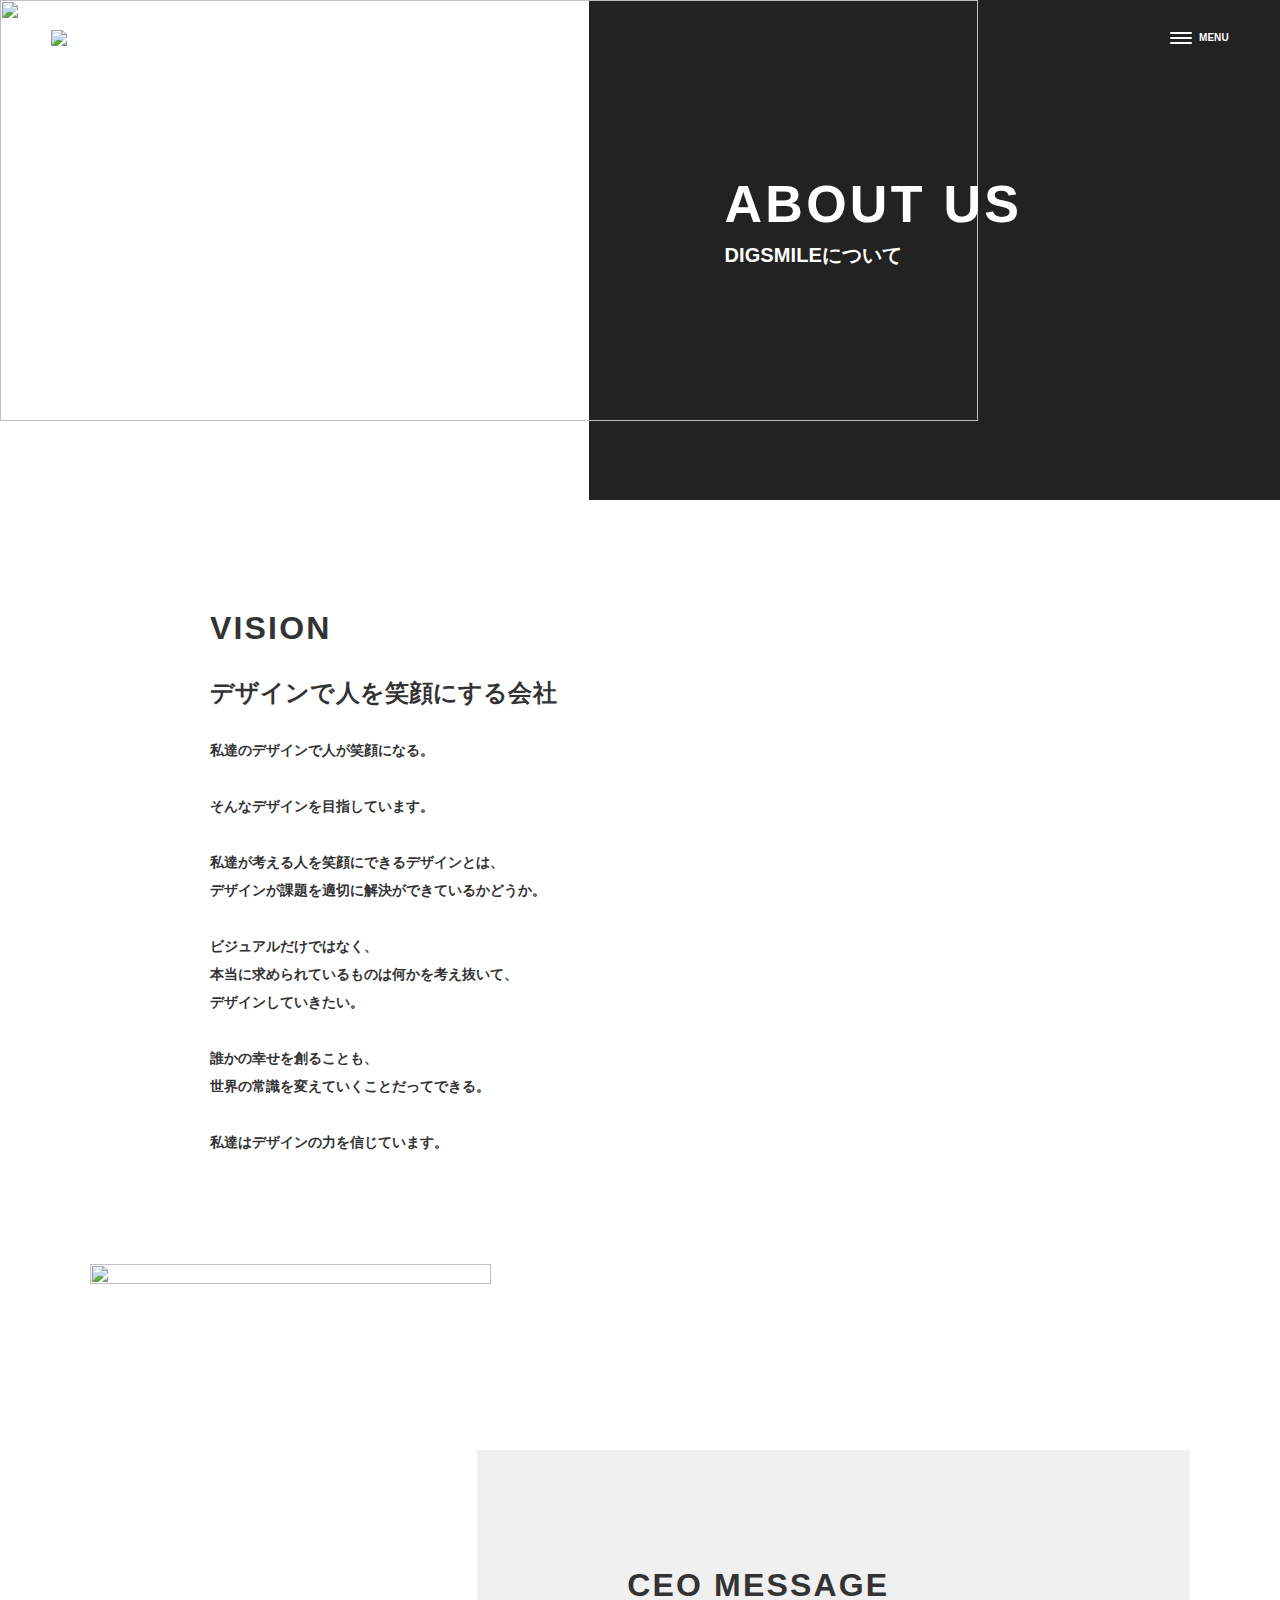
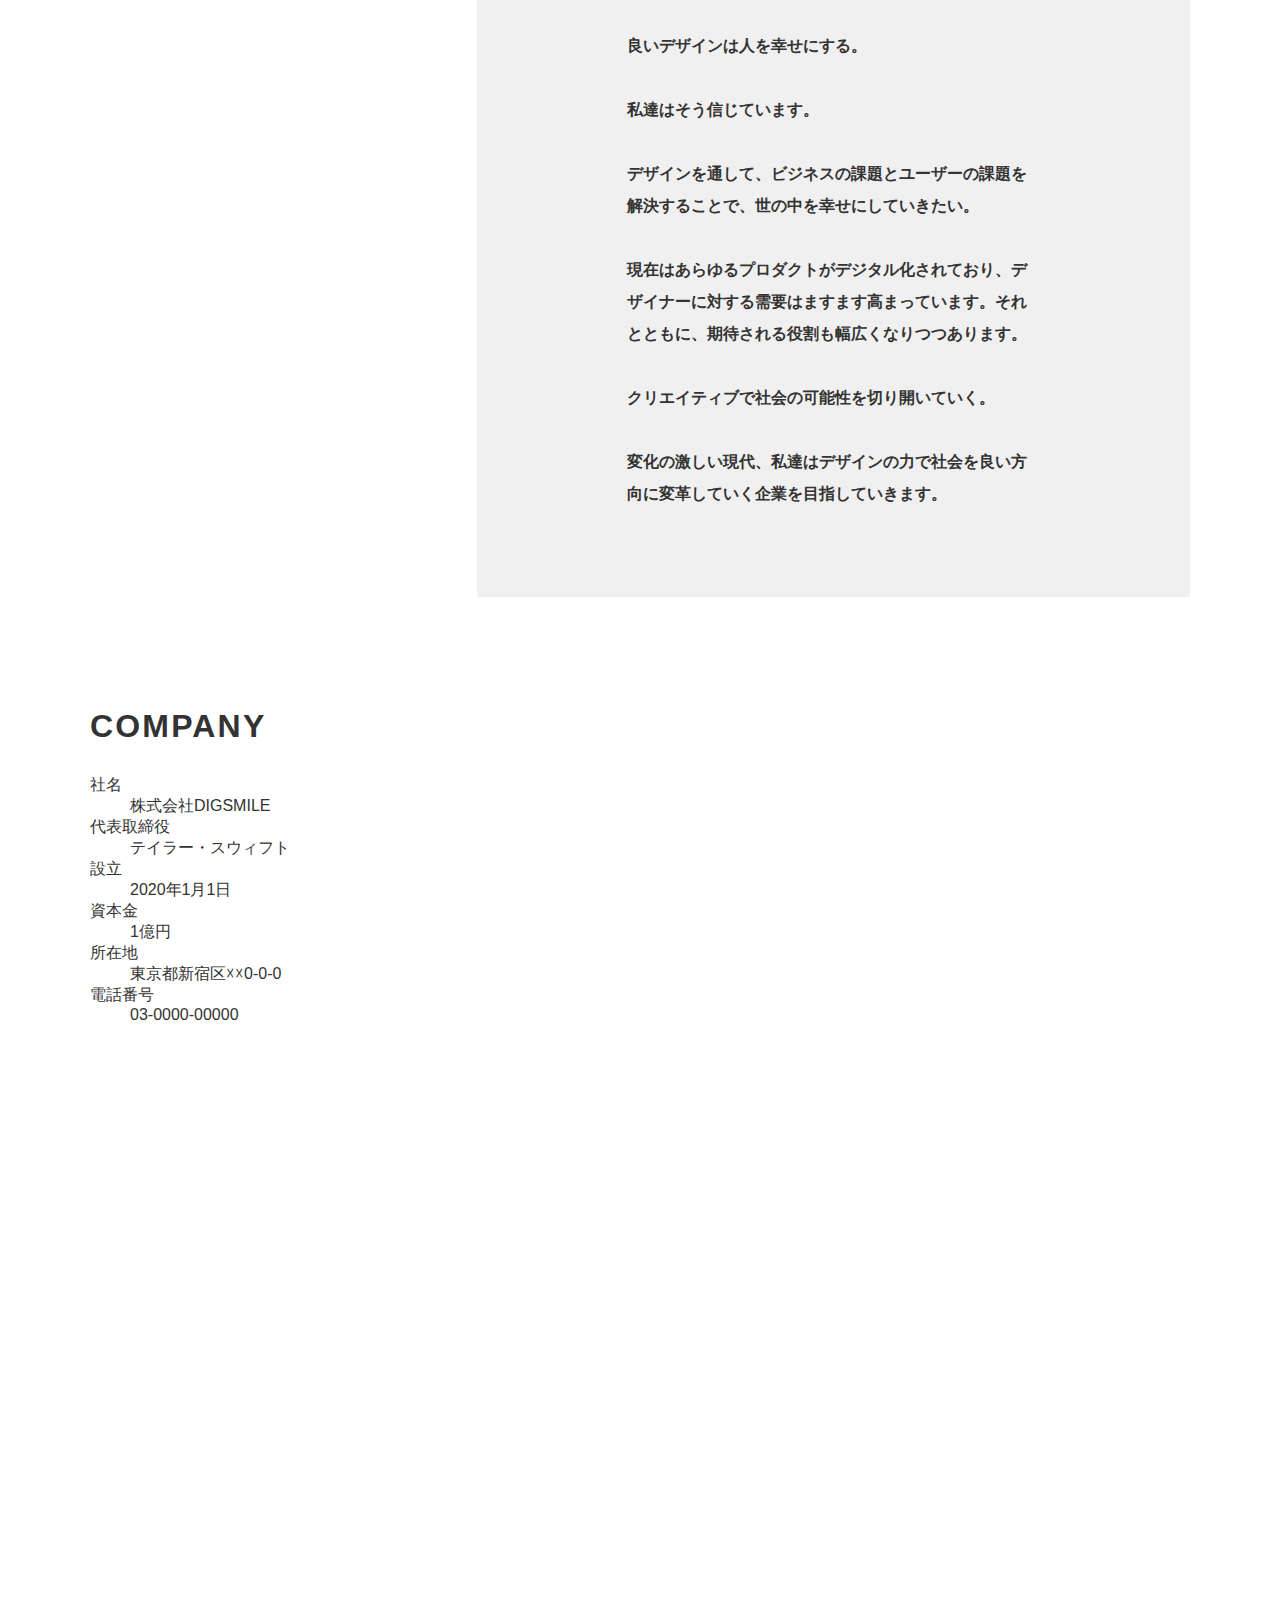
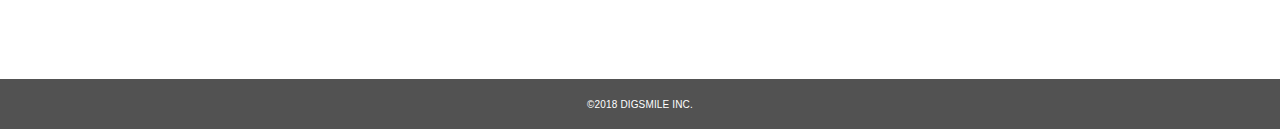
==== commit bd623975: "fix comment" ====
--- a/about/index.html
+++ b/about/index.html
@@ -9,7 +9,7 @@
   <!-- レスポンシブ対応 -->
   <meta name="viewport" content="width=device-width, initial-scale=1.0" />
 
-  <!-- 模写コーディングのため、Basic認証をかける -->
+  <!-- 模写コーディングのため、検索結果に出ないようにする -->
   <meta name="robots" content="noindex , nofollow" />
 
   <!-- ページ設定 -->
@@ -101,33 +101,33 @@
         <div class="ly_cont">
           <section class="ly_cont_inner" id="sec_company">
             <h2 class="el_sectionTtl">COMPANY</h2>
-            <div class="bl_horizTable">
-              <table>
-                <tr>
-                  <th>社名</th>
-                  <td>株式会社DIGSMILE</td>
-                </tr>
-                <tr>
-                  <th>代表取締役</th>
-                  <td>テイラー・スウィフト</td>
-                </tr>
-                <tr>
-                  <th>設立</th>
-                  <td>2020年1月1日</td>
-                </tr>
-                <tr>
-                  <th>資本金</th>
-                  <td>1億円</td>
-                </tr>
-                <tr>
-                  <th>所在地</th>
-                  <td>東京都新宿区☓☓0-0-0</td>
-                </tr>
-                <tr>
-                  <th>電話番号</th>
-                  <td>03-0000-00000</td>
-                </tr>
-              </table>
+            <div class="bl_horizList">
+              <dl>
+                <div class="bl_horizList_item">
+                  <dt>社名</dt>
+                  <dd>株式会社DIGSMILE</dd>
+                </div>
+                <div class="bl_horizList_item">
+                  <dt>代表取締役</dt>
+                  <dd>テイラー・スウィフト</dd>
+                </div>
+                <div class="bl_horizList_item">
+                  <dt>設立</dt>
+                  <dd>2020年1月1日</dd>
+                </div>
+                <div class="bl_horizList_item">
+                  <dt>資本金</dt>
+                  <dd>1億円</dd>
+                </div>
+                <div class="bl_horizList_item">
+                  <dt>所在地</dt>
+                  <dd>東京都新宿区☓☓0-0-0</dd>
+                </div>
+                <div class="bl_horizList_item">
+                  <dt>電話番号</dt>
+                  <dd>03-0000-00000</dd>
+                </div>
+              </dl>
             </div>
             <iframe class="el_googleMap"
               src="https://www.google.com/maps/embed?pb=!1m14!1m12!1m3!1d6480.857083629571!2d139.69778716554978!3d35.69107059295656!2m3!1f0!2f0!3f0!3m2!1i1024!2i768!4f13.1!5e0!3m2!1sja!2suk!4v1666023691717!5m2!1sja!2suk"
